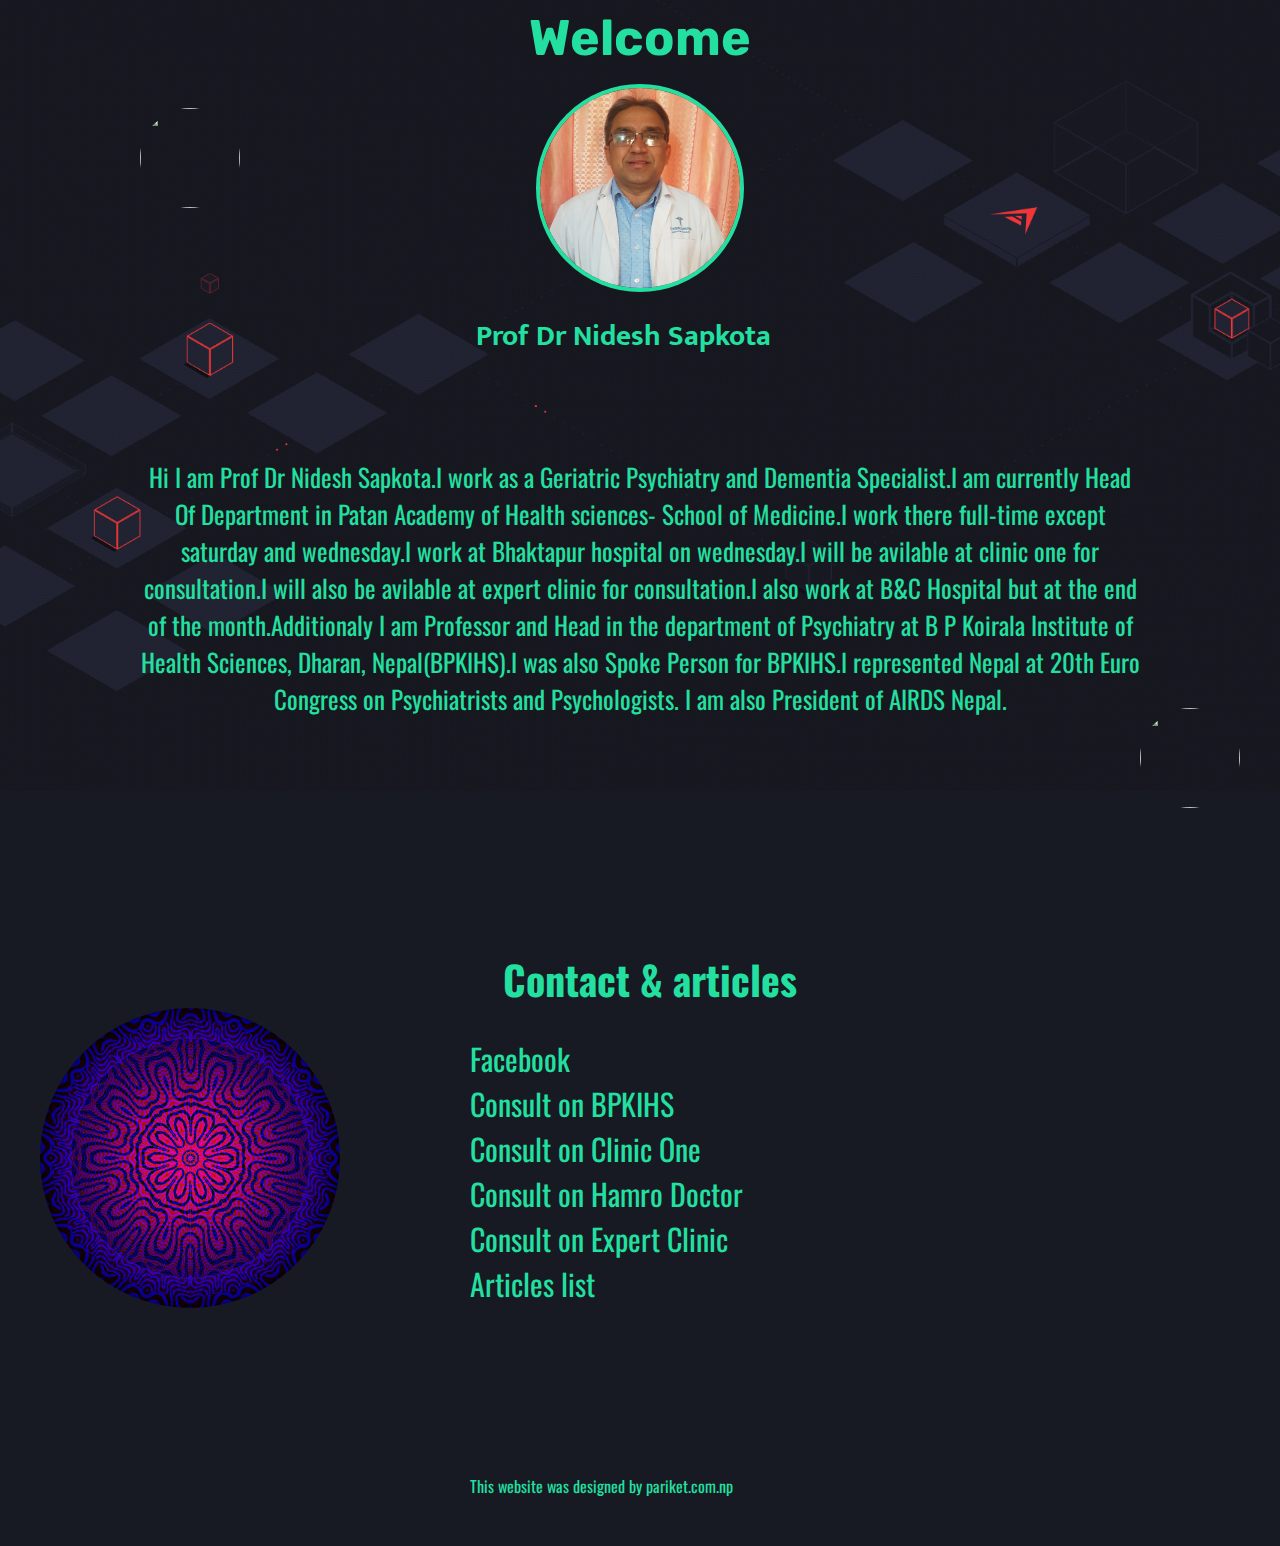
==== index.html @ 99569a3a "Add files via upload" ====
<!DOCTYPE html>
<html lang="en">

<head>
    <meta charset="UTF-8">
    <meta http-equiv="X-UA-Compatible" content="IE=edge">
    <meta name="viewport" content="width=device-width, initial-scale=1.0">
    <title>Prof Dr Nidesh Sapkota</title>
    <link rel="stylesheet" href="style.css">
    <link rel="preconnect" href="https://fonts.gstatic.com">
    <link href="https://fonts.googleapis.com/css2?family=Rubik&display=swap" rel="stylesheet">
    <link rel="preconnect" href="https://fonts.gstatic.com">
    <link href="https://fonts.googleapis.com/css2?family=Mukta&family=Rubik&display=swap" rel="stylesheet">
    <link rel="preconnect" href="https://fonts.gstatic.com">
    <link href="https://fonts.googleapis.com/css2?family=Oswald&display=swap" rel="stylesheet">
    <link rel="stylesheet" media="screen and (max-width:1202px)" href="phone.css">
    <link rel="stylesheet" href="https://cdnjs.cloudflare.com/ajax/libs/font-awesome/4.7.0/css/font-awesome.min.css">




</head>

<body>
    <img id="image3" src="/32e9698514d21b62c65d050a7600df60.gif" alt="">
    <img id="maingif" src="/unnamed.gif" alt="">
    <img id="maingif1" src="/unnamed.gif" alt="">
    <div class="start">
        <div class="container">
            <h1 id="heading">Welcome</h1>
            <img src="/citizenship_60c9bbf8d2185citizenship_609e7930139b1Nidesh_Sapkota.jpeg" alt="">
        </div>



        <div class="mainbox">
            <nav id="navbar"></nav>

            <li class="item" id="play"><a href="#home">Prof Dr Nidesh Sapkota </a></li>
            <!-- <li class="item"><a href="#services-container">&lt;MY SKILLS&gt;</a></li> -->
            <!-- <li class="item"><a href="#client-section">&lt;EDUCATION&gt;</a></li> -->
            <!-- <li class="item"><a href="#contact">&lt;CHECK IN'S&gt;</a></li> -->
            </ul </nav>
        </div>

        <div id="aboutme">
            <!-- <H1>&lt;WHO AM I ?&gt; -->
            </H1>
            <p>Hi I am Prof Dr Nidesh Sapkota.I work as a Geriatric Psychiatry and Dementia Specialist.I am currently
                Head Of Department
                in Patan Academy of Health sciences- School of Medicine.I work there full-time except saturday and
                wednesday.I work at Bhaktapur hospital on wednesday.I will be avilable at clinic one for consultation.I
                will also be avilable at expert clinic for consultation.I
                also work at B&C Hospital but at the end of the month.Additionaly I am Professor and Head in the
                department of Psychiatry at B P Koirala Institute of Health Sciences, Dharan, Nepal(BPKIHS).I was also
                Spoke Person for BPKIHS.I represented
                Nepal at 20th Euro Congress on
                Psychiatrists and Psychologists. I am also President of AIRDS Nepal.
                <!-- I was also former health minister of Nepal.!-->
            </p>


            <!-- <ul id="ambulance"><i class="fa fa-ambulance" style="font-size:48px;color:#23e0a1"></i> -->

        </div>

    </div>
    </div>
    </div>

    <div>
    </div>
    <!-- <img id="image1" src="/fc0ce25b69ff43827d7ff1fa963dff68.gif" alt=""> -->




    <!-- <ul id="ambulance"><i class="fa fa-ambulance" style="font-size:48px;color:#23e0a1"></i> -->

    </div>
    <div id="social">
        <div>
            <h1>Contact & articles </h1>
            <a class="ending" href="https://www.facebook.com/nidesh.sapkota">Facebook</a>
            <br>
            <a class="ending" href="http://www.bpkihs.edu/home/details/list-of-medicine-faculties">Consult on BPKIHS</a>
            <br>
            <a class="ending"
                href="https://www.facebook.com/clinicone1/photos/a.349873745361437/1470833923265408/?type=3">Consult on
                Clinic One</a>
            <br>
            <a class="ending" href="https://www.hamrodoctor.com/doctor/dr-nidesh-sapkota">Consult on Hamro Doctor</a>
            <br>
            <a class="ending" href="https://expertclinicnepal.com/doctor/dr-nidesh-sapkota/">Consult on Expert Clinic
                <br>
                <a class="ending" href="/Articles.html">Articles list </a>
                <br>
                <br>
                <br>
                <br>
                <br>
                <br>
                <br>
                <br>

                <a id="pariket" href="https://pariket.com.np/">This website was designed by pariket.com.np</a>
                <br>
                <br>
                <br>

        </div>

    </div>

</body>

</html>
---- style.css ----
:root{
    --primary:#23e0a1;
    --fade: rgb(0, 255, 242);
    --fonta:font-family: 'Rubik', sans-serif;


}
#heading{
    margin-top: -100px;
    font-size: 50px;
    color:#23e0a1;
    font-family: 'Rubik', sans-serif;
    justify-content: center;
    align-items: center;
    display: flex;
}
 #heading:hover{
    color: rgb(0, 255, 242);
    transition-property: all;
    transition-duration: 1s;
    transition-timing-function: ease-in;
} 

.container{
    transform: translateY(100px);
    transition-duration: 2.5s;

}

.content{ 
    display: block;
    margin-top: 120px;
    justify-content: center;
    color: var(--primary);
    font-family: 'Mukta', sans-serif;
   font-family: 'Rubik', sans-serif;
   font-size: 30px;
}
.content ul li a:hover{
       color:rgb(0, 255, 242);
        transition-property: all;
        transition-duration: 1s;
        transition-timing-function: ease-in;
}


.image1 img{
     width: 250px; 
    height: 250px; 
    background-image: url(undraw_male_avatar_323bdar.png );
}
.image1 #nepal{
    display: inline-block;
    position: absolute;
    left: 59px;
    top: 59px;
}
.image1 #nepal2{
    display: inline-block;
    position: relative;
    top: 49px;
   right: -59px;
}
.image1 #nepal2:hover{
    opacity: 0.1;
    transition-property: all;
    transition-timing-function: ease-in;
    transition-duration: 1s;

}
:root{
    list-style: none;
}
.main{

    display: flex;
    flex-direction: column;
    margin-top: 30px;
    transform: rotate(360deg);
    /* transform-origin: left; */
    transition-duration: 1.2s;
}

a{  
    margin-left: -33px;
    color: var(--primary);
    text-decoration: none;
}
a:hover{
    color: rgb(0, 255, 242);
    transition-property: all;
    transition-duration: 2s;
}
li{    
    color: var(--primary);
    font-size: 29px;
    font-weight: bold;
    font-family: 'Mukta', sans-serif;
    padding: 30 80px;
    list-style: none;
}
#navbar ul{
    display: flex;
}

#navbar{
    margin-top: 100px;
    display: flex;
    padding: 30 80px;
}
#navbar ul li a{
display: inline;
padding: 3px 22px;
border-radius: 20px;

}  
#navbar ul li a:hover{
    transition-property: all ;
    transition-duration: 3s;
    transition-timing-function: ease;
transition-delay:0s;
color: rgb(255, 251, 0);

} 
.item {
    display: inline;
    padding: 20px 40px;
}
.item:hover li a{

    color: rgb(0, 153, 255);
}
.mainbox{
    display: flex;
    margin-top: 100px;
justify-content: center;
}



#aboutme h1{
    /* border: 2px solid #e9ecef ; */
    position: absolute;
    margin-top: 25px;
    left: 80px;
    width: 400px;
}
#aboutme h1:hover{
   color:  rgb(0, 255, 242);
   transition-property: all;
    transition-duration: 2s;
}

#aboutme p{
    /* font-family: 'Mukta', sans-serif; */
/*     padding: 16px 80px; */
color: #23e0a1;
    display: flex;
    flex-direction:column ;
    font-family: 'Oswald', sans-serif;   
    font-size: 25px;
    /* position: absolute; */
    width:1000px; 
    /* margin-top: 170px; */
    /* left: 300px; */
    justify-content: center;
    text-align: center;
    /* background: #e9ecef; */

    height: 341px;
}

.container img{
    border: 4px solid var(--primary);
    border-radius: 155px;
    display: block;
    margin: auto;
    margin-top: -18px;
    height: 200px;
    width: 200px;
}
.container img:hover{

    border-color: var(--fade);
    transition-property: all;
    transition-duration: 2s;
}

.image1{
    margin-top: 10px;
}

.all{
    justify-content: center;
    display: flex;
}
:root{
    justify-content: center;
    display: flex;
}
/* #aboutme{
    /* border-radius: 27px; */
    /* border: 2px solid var(--primary); */
    /* background-color: #e9ecef; */
    /* padding: 10px 20px; */
/* } */
body{
background:url(/wp2757874.gif) no-repeat center center/cover;
background-color: #171923;
}

#myaudio{
    opacity: 0;
}
#ambulance{
margin-left: 455px;
    border-radius: 500px;
    margin-left: 100px;
    margin-bottom: 100px;
}
#image2{
    opacity: 0.9;
border-radius: 10px red;
    border-radius: 500px;
    height: 70px;
    width: 70px;
}

#maingif{
    position: absolute;
    border-radius: 500px;
    margin-top: 100px;
    height: 100px;
    width: 100px;
}
#maingif1{
    position: absolute;
    border-radius: 500px;
    margin-top: 700px;
    margin-left: 1000px;
    height: 100px;
    width: 100px;
}
#image3{
    height: 300px;
    width: 300px;
    margin-top: 1000px;
    z-index: -1;
    position: absolute;
    border-radius: 500px;
    margin-left: -100px;
}
#social{
    display: flexbox;
    flex-wrap: wrap;
    position: absolute;
    margin-top: 140px;
    margin-left: 363px;
    color: #23e0a1;
    font-family:'Oswald', sans-serif;
}

#social h1{
    font-size: 40px;
    margin-left: -20;
}
.ending{
    font-size: 30px;
}
#articles{
    color: #23e0a1;
    font-family:'Oswald', sans-serif;
}
#article-list{
    
    margin-left: 34px;
    font-family:'Oswald', sans-serif;
    font-size: 40px;
    /* padding: 10px; */
}
#pariket{
    height: 100px;
}
---- phone.css ----
#aboutme p{
    display: flex;
    flex-direction: column;
    align-items: center;
    text-align: center;
    /* margin-top: 8px; */
    font-size: 17px;
    padding: 50px 24px;
    width: 230px;
}
#aboutme{
   /* width: 35px; */
    padding: 19px 60px;
}
a{
/* position: absolute;  */
margin-left: -45px;
/* display: block; */
    /* margin: auto; */
    /* padding: 0px 10px; */
}

.start{
    padding-right:  15px;
    align-items: center;
}
.item{
    margin-left: 50px;
}

#maingif1{
    margin-top: 930px;
margin-left: 200px;
}
#social{
    position: relative;
    margin-left: 150px;
    margin-top: 400px;
    display: flex;
    flex-direction: column;
    margin-left: 100px;
    padding: 10px 10px 10px 10px;
    width: 300px;
    height: 100px;
}

#social h1{
    width: 300px;
    padding: 10px 10px;
    font-size: 30px;
    margin-left: -38px;
}
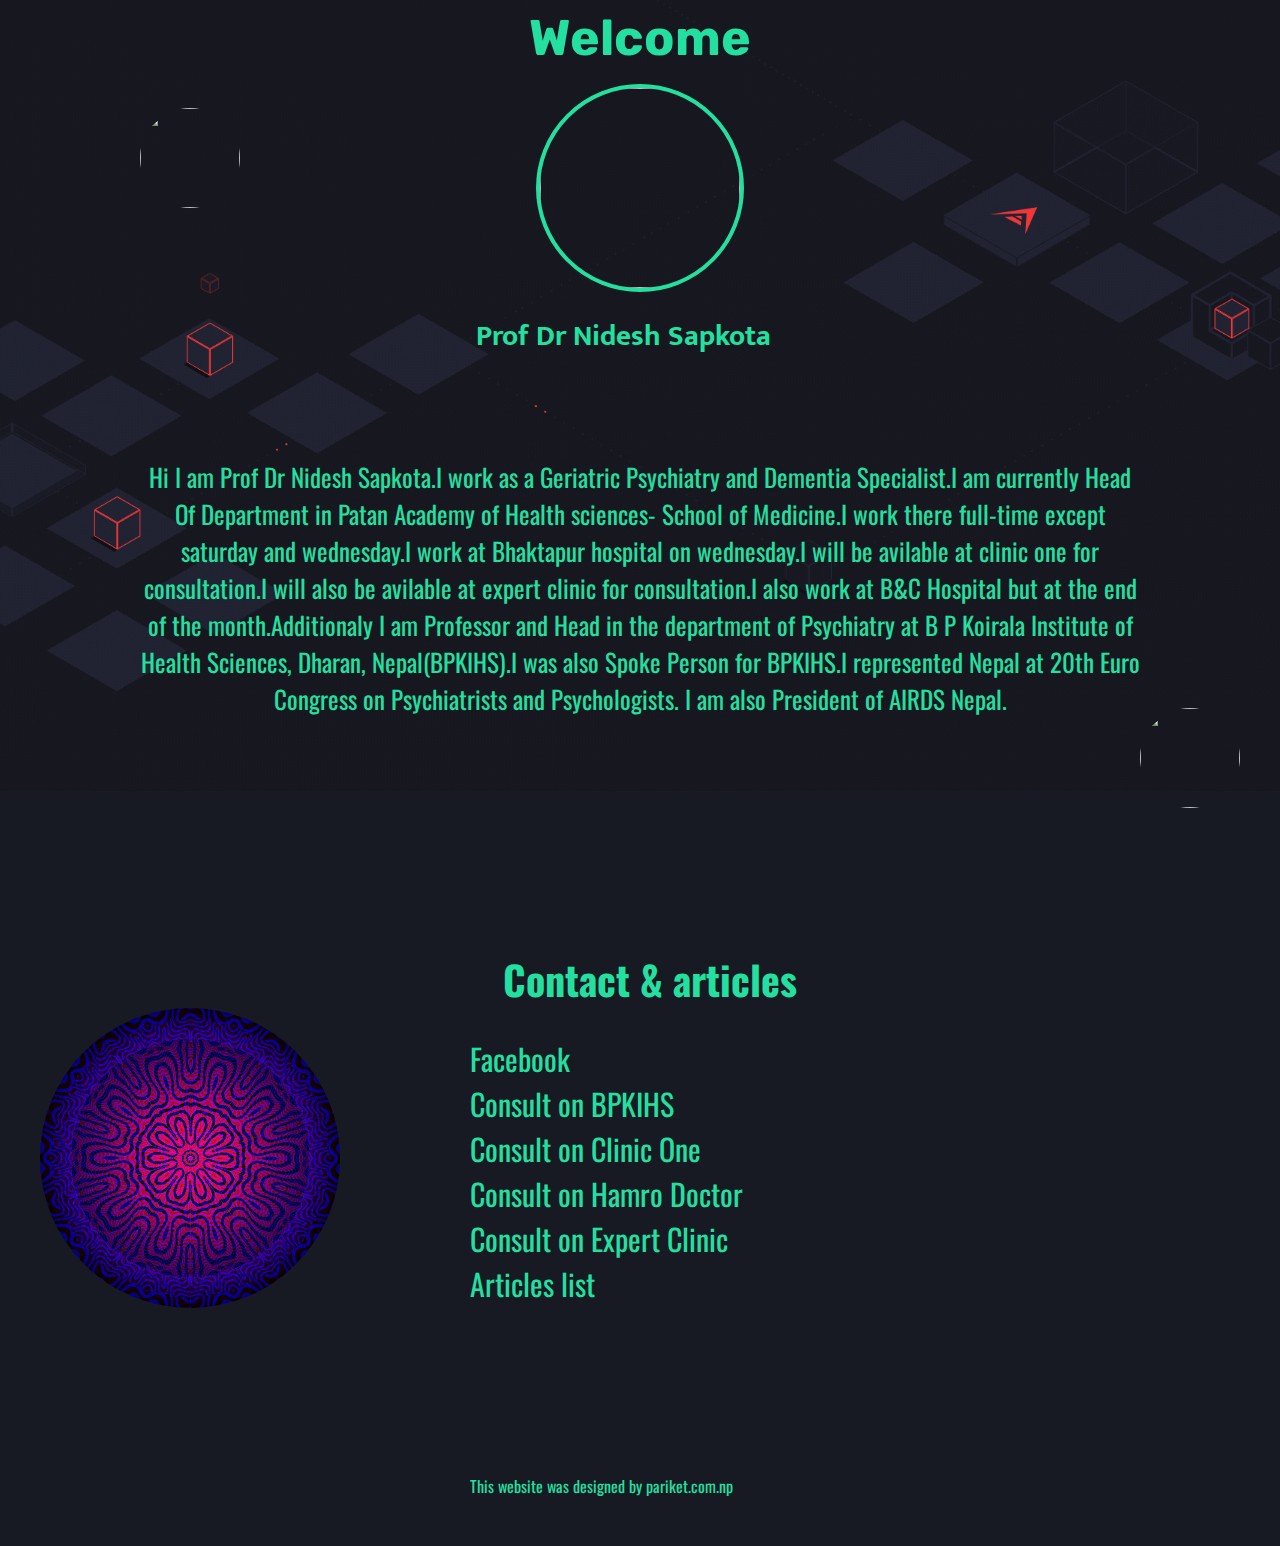
==== commit 8dc4518e: "Update index.html" ====
--- a/index.html
+++ b/index.html
@@ -28,7 +28,7 @@
     <div class="start">
         <div class="container">
             <h1 id="heading">Welcome</h1>
-            <img src="/citizenship_60c9bbf8d2185citizenship_609e7930139b1Nidesh_Sapkota.jpeg" alt="">
+            <img src="https://github.com/ipariket/Nideshsapkota.com.np/blob/main/citizenship_60c9bbf8d2185citizenship_609e7930139b1Nidesh_Sapkota.jpeg?raw=true" alt="">
         </div>
 
 
@@ -114,4 +114,4 @@
 
 </body>
 
-</html>+</html>
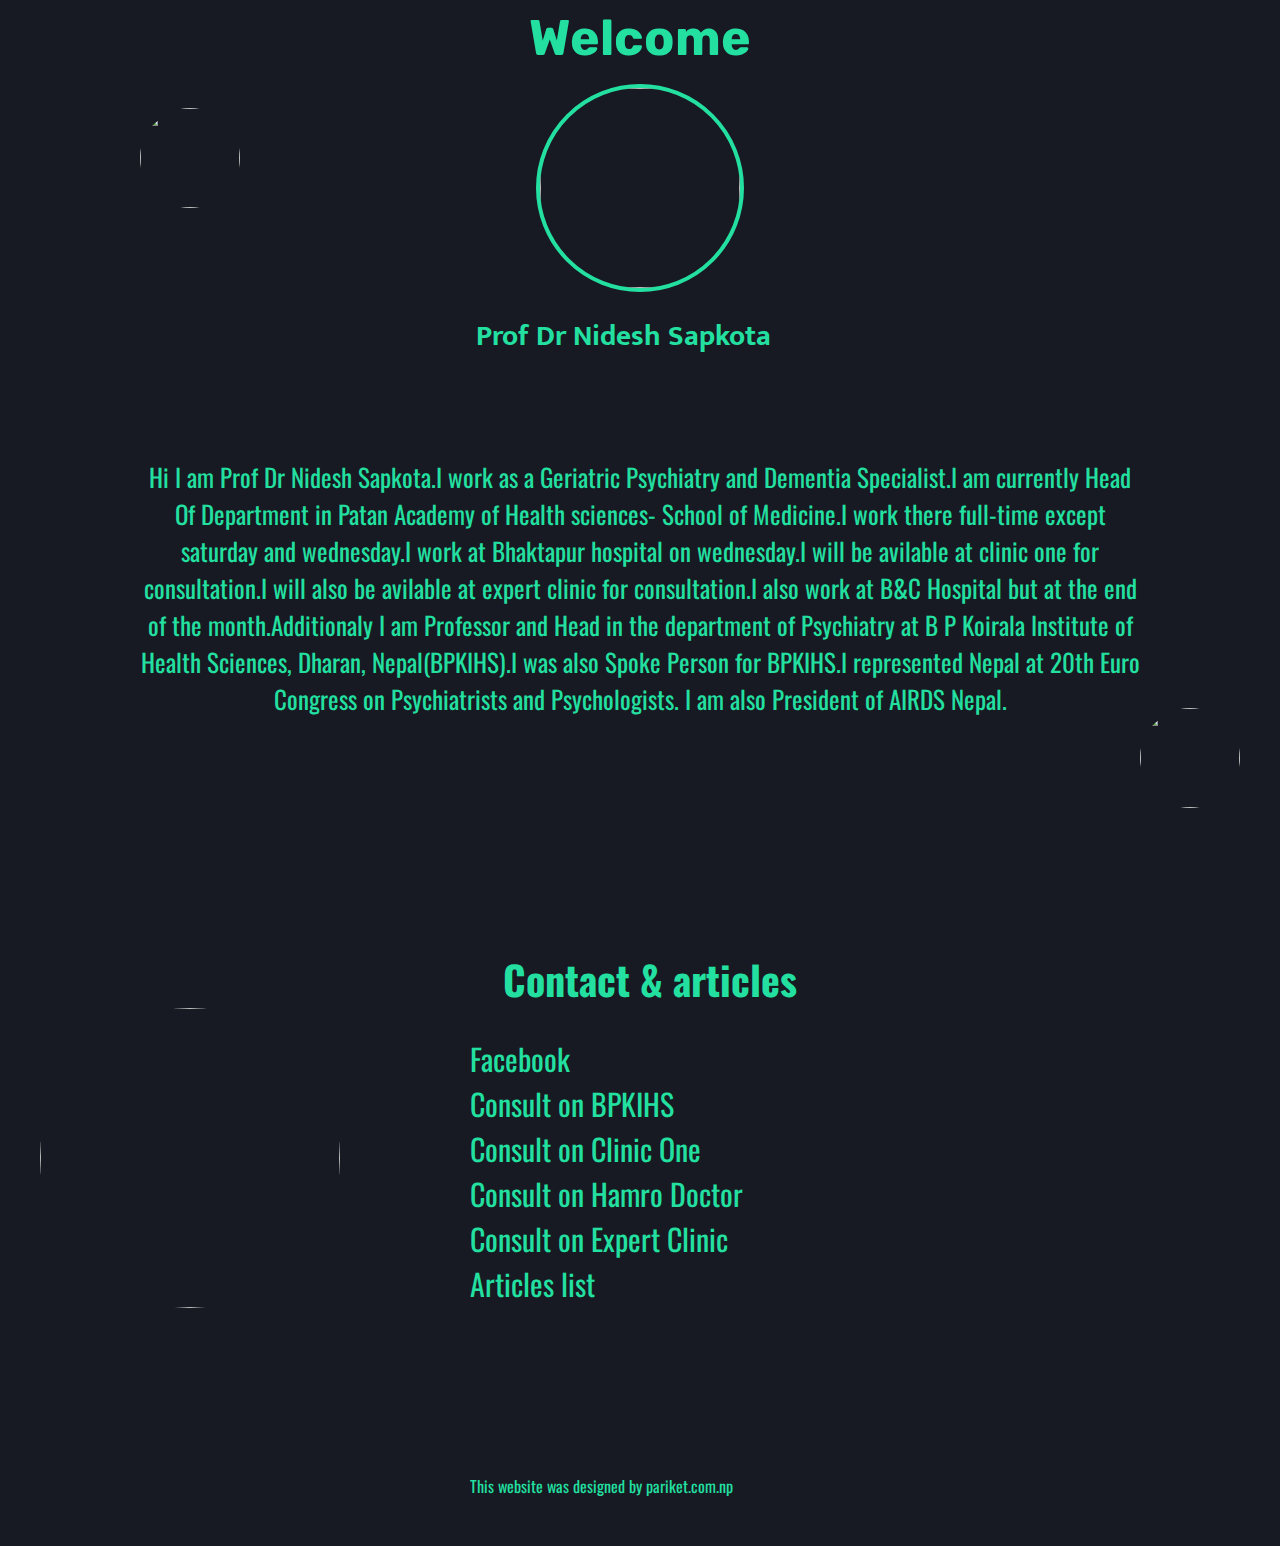
==== commit 38f78d1c: "Update index.html" ====
--- a/index.html
+++ b/index.html
@@ -22,9 +22,9 @@
 </head>
 
 <body>
-    <img id="image3" src="/32e9698514d21b62c65d050a7600df60.gif" alt="">
-    <img id="maingif" src="/unnamed.gif" alt="">
-    <img id="maingif1" src="/unnamed.gif" alt="">
+    <img id="image3" src="https://github.com/ipariket/Nideshsapkota.com.np/blob/main/32e9698514d21b62c65d050a7600df60.gif?raw=true" alt="">
+    <img id="maingif" src="https://raw.githubusercontent.com/ipariket/Nideshsapkota.com.np/main/unnamed.gif" alt="">
+    <img id="maingif1" src="https://raw.githubusercontent.com/ipariket/Nideshsapkota.com.np/main/unnamed.gif" alt="">
     <div class="start">
         <div class="container">
             <h1 id="heading">Welcome</h1>
--- a/style.css
+++ b/style.css
@@ -205,7 +205,7 @@
     /* padding: 10px 20px; */
 /* } */
 body{
-background:url(/wp2757874.gif) no-repeat center center/cover;
+background:url("https://github.com/ipariket/Nideshsapkota.com.np/blob/main/wp2757874.gif?raw=true") no-repeat center center/cover;
 background-color: #171923;
 }
 
@@ -280,4 +280,4 @@
 }
 #pariket{
     height: 100px;
-}+}
